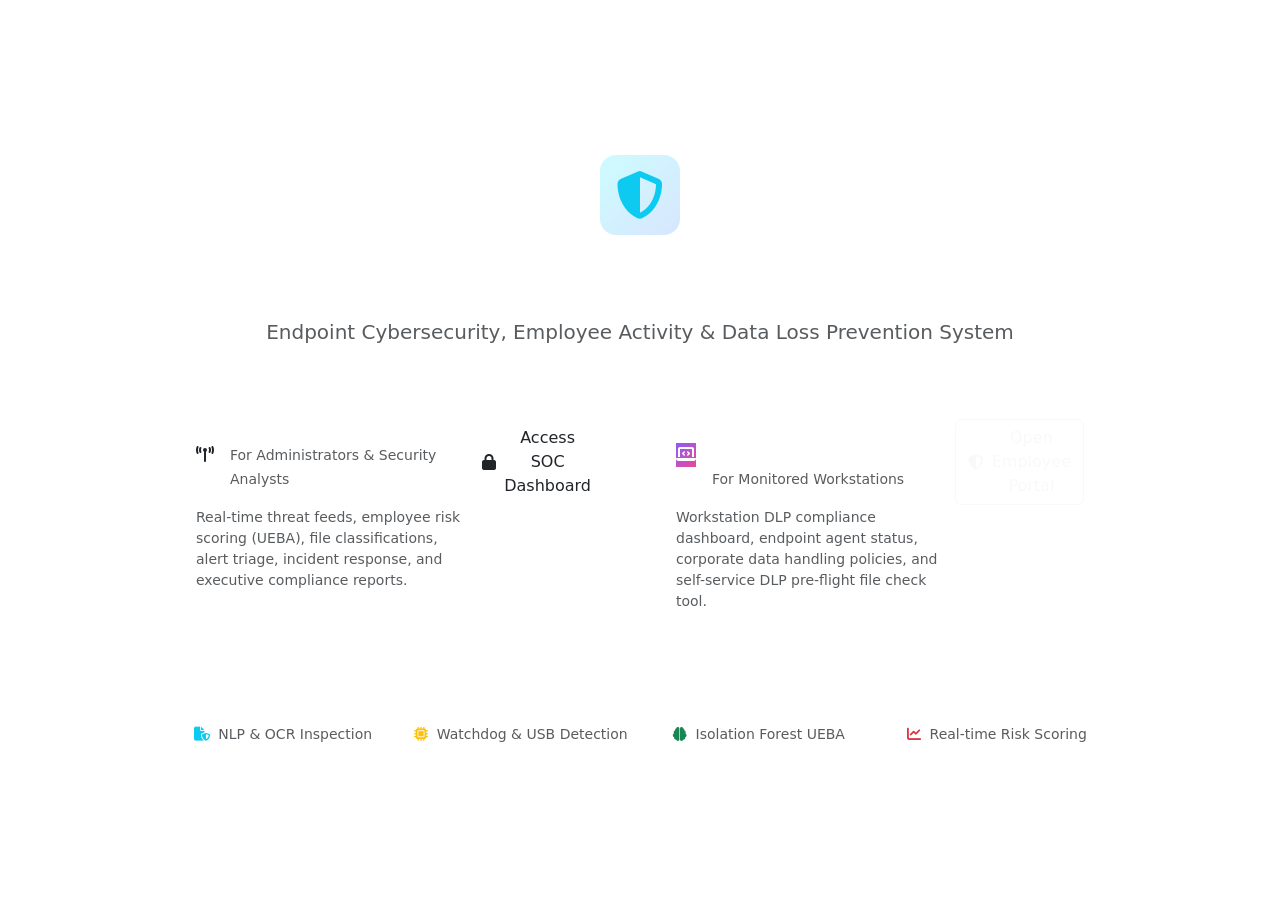
==== frontend/index.html @ 57a429ea "Initial commit: SentinelDLP AI employee monitoring and data leak prevention system" ====
<!DOCTYPE html>
<html lang="en">
<head>
  <meta charset="UTF-8">
  <meta name="viewport" content="width=device-width, initial-scale=1.0">
  <title>SentinelDLP AI - Enterprise Data Loss Prevention & Threat Intelligence</title>
  <meta name="description" content="Next-generation endpoint DLP and employee activity monitoring system powered by AI, OCR, and UEBA.">
  <link rel="stylesheet" href="https://cdn.jsdelivr.net/npm/bootstrap@5.3.3/dist/css/bootstrap.min.css">
  <link rel="stylesheet" href="https://cdnjs.cloudflare.com/ajax/libs/font-awesome/6.5.1/css/all.min.css">
  <link rel="icon" type="image/svg+xml" href="/static/favicon.svg">
  <link rel="stylesheet" href="/static/css/style.css">
</head>
<body class="d-flex align-items-center justify-content-center min-vh-100 p-4">
  <div class="container" style="max-width: 960px;">
    <div class="text-center mb-5">
      <div class="d-inline-flex p-3 rounded-4 mb-3" style="background: linear-gradient(135deg, rgba(0, 240, 255, 0.2), rgba(59, 130, 246, 0.2)); border: 1px solid var(--border-active);">
        <i class="fas fa-shield-halved fa-3x text-info"></i>
      </div>
      <h1 class="display-5 fw-bold text-white mb-2">SentinelDLP AI</h1>
      <p class="lead text-muted">Endpoint Cybersecurity, Employee Activity & Data Loss Prevention System</p>
    </div>

    <div class="row g-4">
      <!-- Card 1: SOC Administrator Dashboard -->
      <div class="col-md-6">
        <div class="glass-card h-100 d-flex flex-direction-column justify-content-between p-4" style="border-top: 4px solid var(--accent-cyan);">
          <div>
            <div class="d-flex align-items-center gap-3 mb-3">
              <div class="brand-icon">
                <i class="fas fa-tower-broadcast"></i>
              </div>
              <div>
                <h3 class="h5 text-white mb-0">SOC Security Center</h3>
                <span class="small text-muted">For Administrators & Security Analysts</span>
              </div>
            </div>
            <p class="text-muted small mb-4">
              Real-time threat feeds, employee risk scoring (UEBA), file classifications, alert triage, incident response, and executive compliance reports.
            </p>
          </div>
          <div>
            <a href="/login" class="btn btn-cyan w-100 d-flex align-items-center justify-content-center gap-2">
              <i class="fas fa-lock"></i> Access SOC Dashboard
            </a>
          </div>
        </div>
      </div>

      <!-- Card 2: Dedicated Employee Workstation Portal -->
      <div class="col-md-6">
        <div class="glass-card h-100 d-flex flex-direction-column justify-content-between p-4" style="border-top: 4px solid var(--accent-purple);">
          <div>
            <div class="d-flex align-items-center gap-3 mb-3">
              <div class="brand-icon" style="background: linear-gradient(135deg, #8b5cf6, #ec4899);">
                <i class="fas fa-laptop-code text-white"></i>
              </div>
              <div>
                <h3 class="h5 text-white mb-0">Employee Endpoint Portal</h3>
                <span class="small text-muted">For Monitored Workstations</span>
              </div>
            </div>
            <p class="text-muted small mb-4">
              Workstation DLP compliance dashboard, endpoint agent status, corporate data handling policies, and self-service DLP pre-flight file check tool.
            </p>
          </div>
          <div>
            <a href="/employee-portal" class="btn btn-outline-light w-100 d-flex align-items-center justify-content-center gap-2">
              <i class="fas fa-shield-alt"></i> Open Employee Portal
            </a>
          </div>
        </div>
      </div>
    </div>

    <!-- Quick Features Footer -->
    <div class="row mt-5 text-center g-3 text-muted small">
      <div class="col-md-3">
        <i class="fas fa-file-shield text-info me-1"></i> NLP & OCR Inspection
      </div>
      <div class="col-md-3">
        <i class="fas fa-microchip text-warning me-1"></i> Watchdog & USB Detection
      </div>
      <div class="col-md-3">
        <i class="fas fa-brain text-success me-1"></i> Isolation Forest UEBA
      </div>
      <div class="col-md-3">
        <i class="fas fa-chart-line text-danger me-1"></i> Real-time Risk Scoring
      </div>
    </div>
  </div>
</body>
</html>
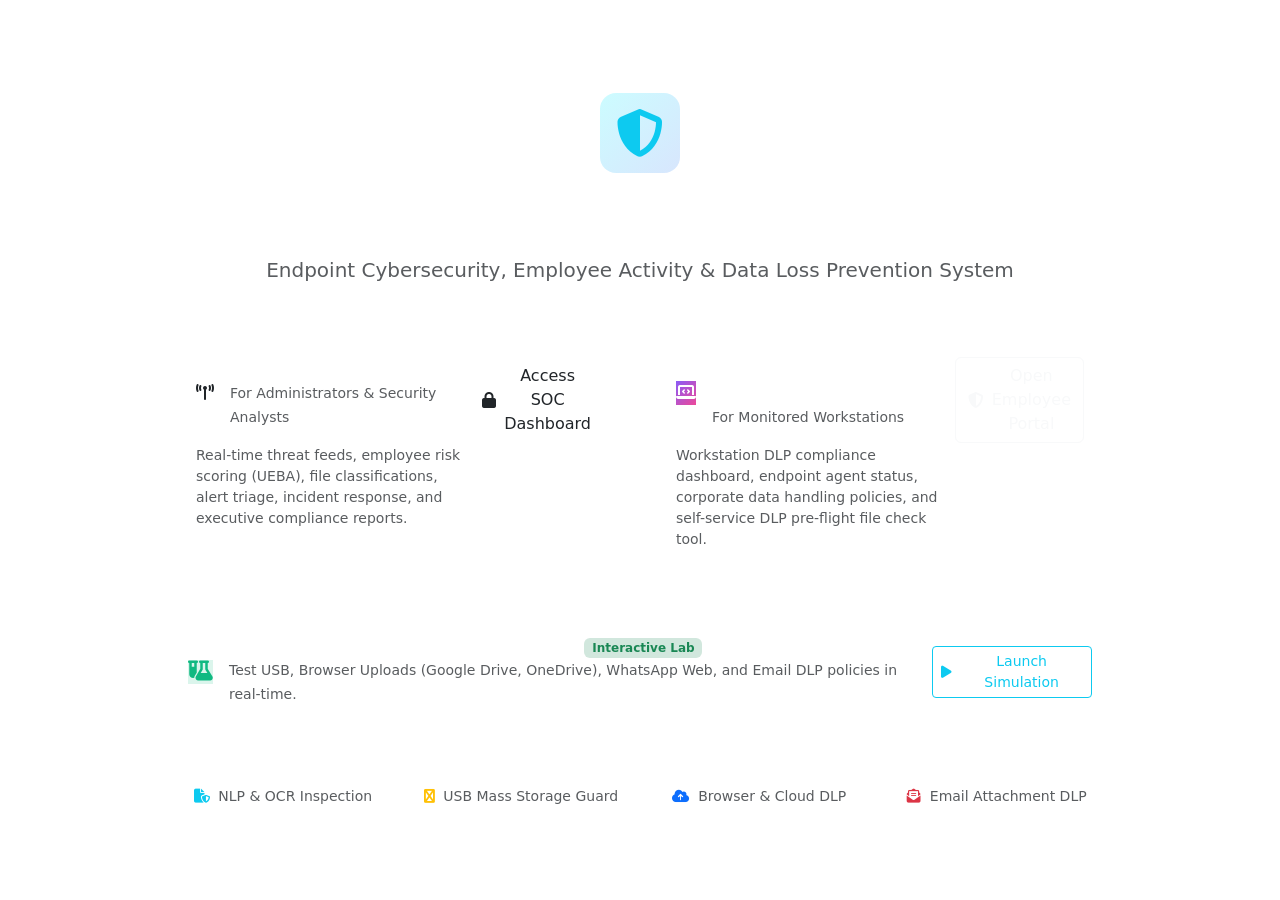
==== commit bfd53ca1: "feat: Centralized Enterprise Endpoint Architecture, Fleet Directory, and Data Lake Select & Delete" ====
--- a/frontend/index.html
+++ b/frontend/index.html
@@ -70,6 +70,26 @@
           </div>
         </div>
       </div>
+      <!-- Card 3: DLP Threat Simulator -->
+      <div class="col-md-12">
+        <div class="glass-card p-3 d-flex align-items-center justify-content-between" style="border-left: 4px solid var(--accent-green);">
+          <div class="d-flex align-items-center gap-3">
+            <div class="brand-icon" style="background: rgba(16, 185, 129, 0.15); color: #10b981;">
+              <i class="fas fa-flask-vial fa-lg"></i>
+            </div>
+            <div>
+              <div class="d-flex align-items-center gap-2">
+                <h4 class="h6 text-white mb-0">Unified DLP Multi-Channel Threat Simulator</h4>
+                <span class="badge bg-success-subtle text-success">Interactive Lab</span>
+              </div>
+              <span class="small text-muted">Test USB, Browser Uploads (Google Drive, OneDrive), WhatsApp Web, and Email DLP policies in real-time.</span>
+            </div>
+          </div>
+          <a href="/dlp-simulation" class="btn btn-sm btn-outline-info d-flex align-items-center gap-2">
+            <i class="fas fa-play"></i> Launch Simulation
+          </a>
+        </div>
+      </div>
     </div>
 
     <!-- Quick Features Footer -->
@@ -78,13 +98,13 @@
         <i class="fas fa-file-shield text-info me-1"></i> NLP & OCR Inspection
       </div>
       <div class="col-md-3">
-        <i class="fas fa-microchip text-warning me-1"></i> Watchdog & USB Detection
+        <i class="fas fa-usb text-warning me-1"></i> USB Mass Storage Guard
       </div>
       <div class="col-md-3">
-        <i class="fas fa-brain text-success me-1"></i> Isolation Forest UEBA
+        <i class="fas fa-cloud-arrow-up text-primary me-1"></i> Browser & Cloud DLP
       </div>
       <div class="col-md-3">
-        <i class="fas fa-chart-line text-danger me-1"></i> Real-time Risk Scoring
+        <i class="fas fa-envelope-open-text text-danger me-1"></i> Email Attachment DLP
       </div>
     </div>
   </div>
